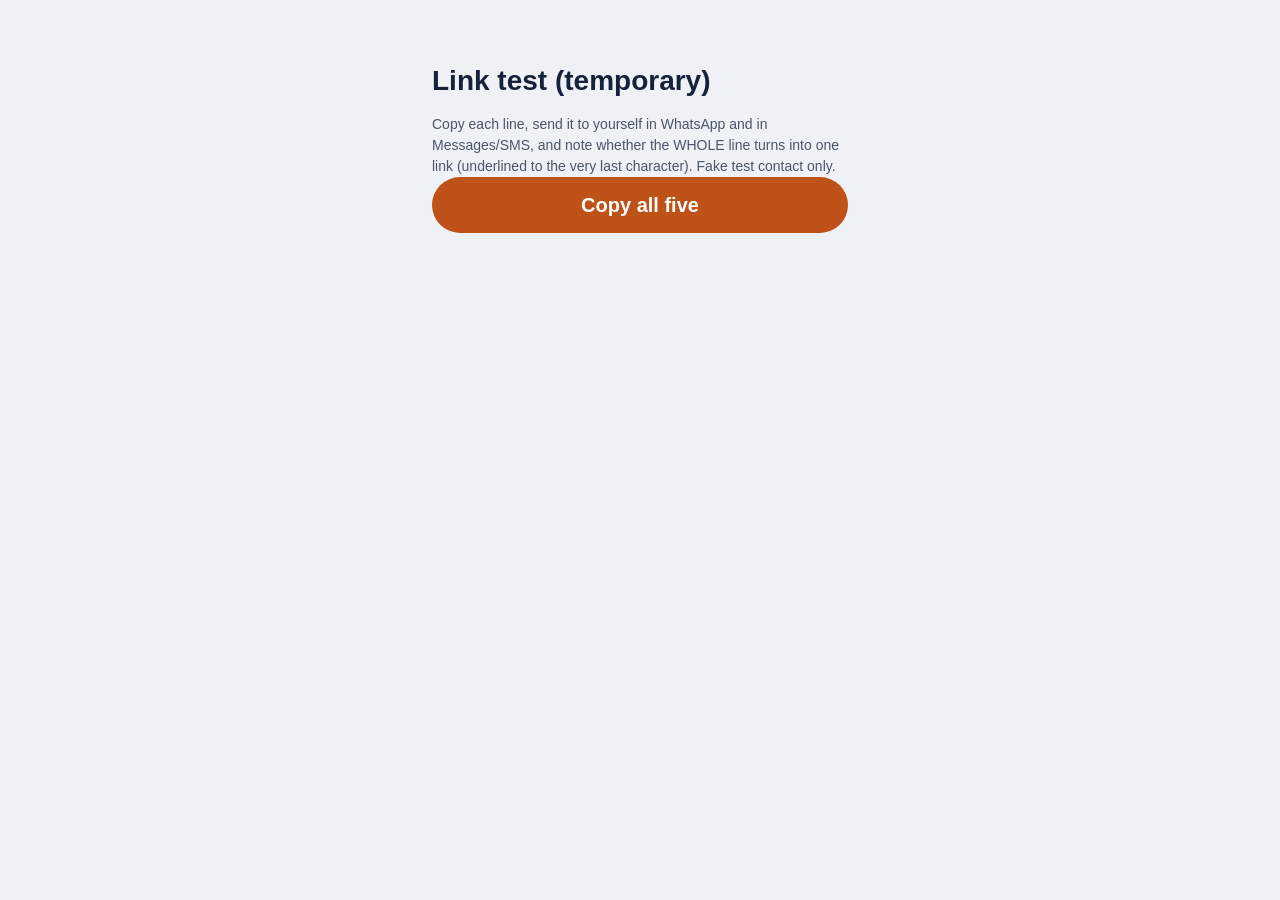
==== linktest.html @ 56acdad6 "Temporary link-detection test page (fake data) Co-Authored-By: Claude Opus 5.5 <noreply@anthropic.co" ====
<!doctype html>
<html lang="en">
<head>
<meta charset="utf-8">
<meta name="viewport" content="width=device-width, initial-scale=1">
<meta name="robots" content="noindex">
<title>Link Detection Test</title>
<link rel="stylesheet" href="save-contact.css">
</head>
<body>
<main class="page">
  <h1 class="name">Link test (temporary)</h1>
  <p class="note">Copy each line, send it to yourself in WhatsApp and in Messages/SMS, and note whether the WHOLE line turns into one link (underlined to the very last character). Fake test contact only.</p>
  <div id="list"></div>
  <button id="all" type="button" class="save">Copy all five</button>
</main>
<script src="linktest.js"></script>
</body>
</html>
---- save-contact.css ----
:root {
  --navy-950: #0B1333; --navy-900: #101A44; --navy-700: #1B2A6B;
  --orange-deep: #BF5219; --orange-press: #A8461A;
  --ink: #16213A; --ink-soft: #4A5568; --ground: #EEF2F6; --line: #D5DDE6;
}
* { box-sizing: border-box; }
[hidden] { display: none !important; }
html { -webkit-text-size-adjust: 100%; }
body {
  margin: 0; min-height: 100vh; background: var(--ground); color: var(--ink);
  font: 1rem/1.5 'Segoe UI', -apple-system, BlinkMacSystemFont, Roboto, 'Helvetica Neue', Arial, sans-serif;
}
.page { width: 100%; max-width: 28rem; margin: 0 auto; padding: 24px 16px 40px; }
.card {
  padding: 24px; border-radius: 20px; color: #FFFFFF;
  background: linear-gradient(145deg, var(--navy-700) 0%, var(--navy-900) 45%, var(--navy-950) 100%);
  box-shadow: 0 2px 6px rgba(22, 33, 58, 0.2), 0 18px 36px -14px rgba(22, 33, 58, 0.6);
}
.logo { display: block; max-width: 60%; max-height: 44px; margin-bottom: 20px; }
.name { margin: 0; font-size: 1.75rem; line-height: 1.2; font-weight: 700; overflow-wrap: anywhere; }
.role { margin: 6px 0 0; font-size: 1rem; opacity: 0.85; overflow-wrap: anywhere; }
.details { list-style: none; margin: 20px 0 0; padding: 16px 0 0; border-top: 1px solid rgba(255, 255, 255, 0.18); }
.details li { display: flex; flex-direction: column; padding: 6px 0; }
.label { font-size: 0.875rem; opacity: 0.7; }
.details a { color: #FFFFFF; font-size: 1rem; text-decoration: none; overflow-wrap: anywhere; }
.actions { margin-top: 24px; text-align: center; }
.save {
  width: 100%; min-height: 56px; border: 0; border-radius: 28px; cursor: pointer;
  background: var(--orange-deep); color: #FFFFFF; font: inherit; font-size: 1.25rem; font-weight: 600;
}
.save:hover { background: var(--orange-press); }
.save:focus-visible { outline: 3px solid var(--navy-700); outline-offset: 3px; }
.hint { margin: 12px 0 0; font-size: 1rem; }
.note { margin: 16px 0 0; font-size: 0.875rem; color: var(--ink-soft); }
.invalid { padding: 24px; border-radius: 20px; background: #FFFFFF; border: 1px solid var(--line); }
.invalid h1 { margin: 0 0 8px; font-size: 1.25rem; }
.invalid p { margin: 0; color: var(--ink-soft); }
@media (min-width: 768px) { .page { padding-top: 64px; } }
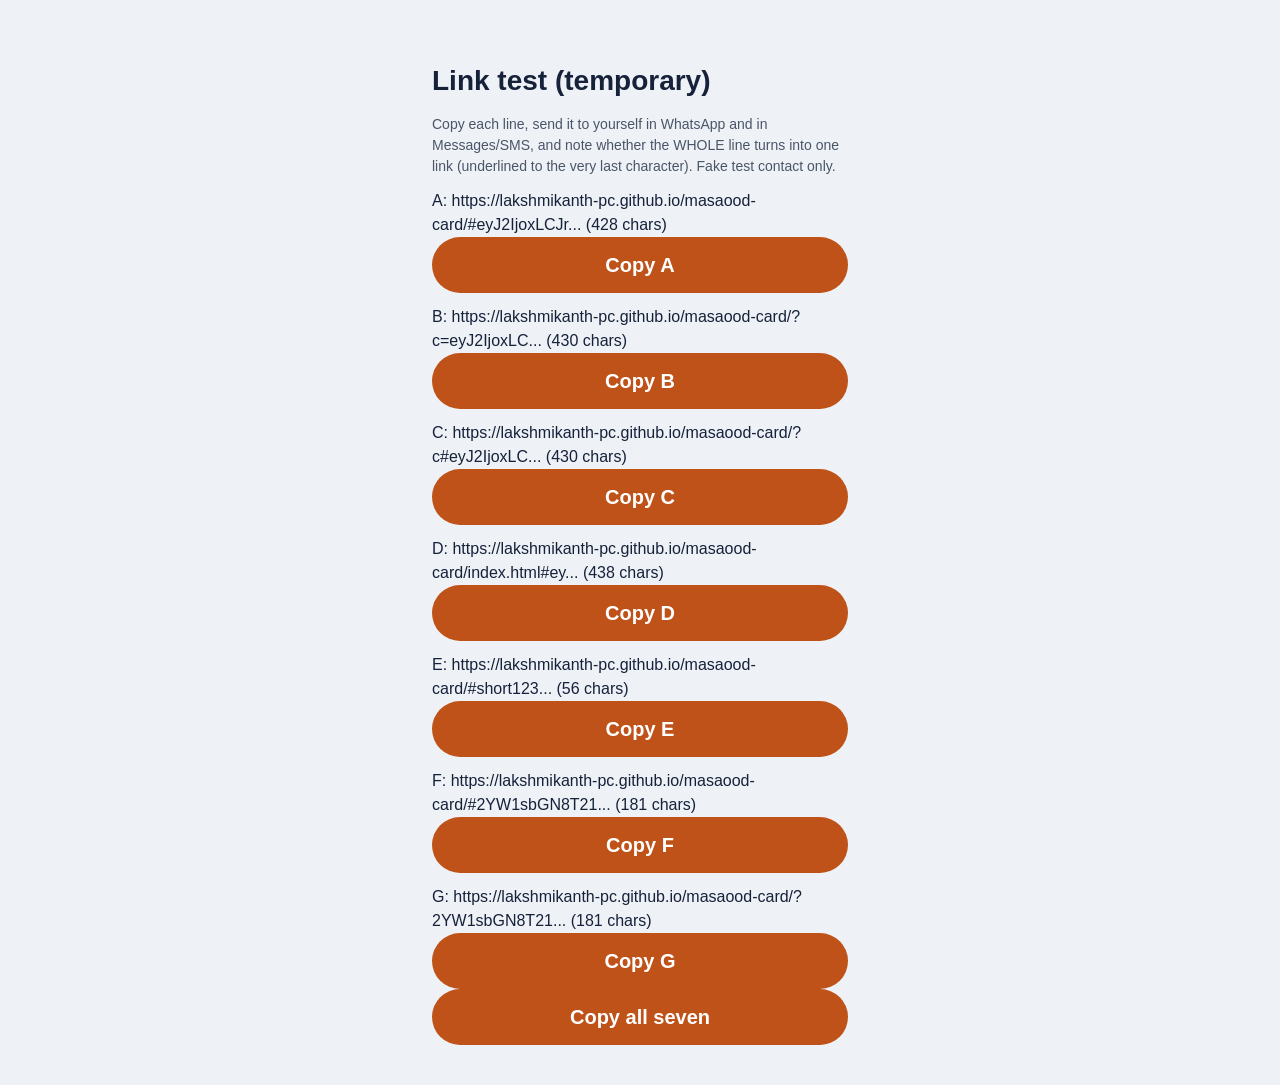
==== commit 31809821: "Link test: add compact variants F and G Co-Authored-By: Claude Opus 5.5 <noreply@anthropic.com>" ====
--- a/linktest.html
+++ b/linktest.html
@@ -12,7 +12,7 @@
   <h1 class="name">Link test (temporary)</h1>
   <p class="note">Copy each line, send it to yourself in WhatsApp and in Messages/SMS, and note whether the WHOLE line turns into one link (underlined to the very last character). Fake test contact only.</p>
   <div id="list"></div>
-  <button id="all" type="button" class="save">Copy all five</button>
+  <button id="all" type="button" class="save">Copy all seven</button>
 </main>
 <script src="linktest.js"></script>
 </body>
--- a/save-contact.css
+++ b/save-contact.css
@@ -1,38 +1,38 @@
-:root {
-  --navy-950: #0B1333; --navy-900: #101A44; --navy-700: #1B2A6B;
-  --orange-deep: #BF5219; --orange-press: #A8461A;
-  --ink: #16213A; --ink-soft: #4A5568; --ground: #EEF2F6; --line: #D5DDE6;
-}
-* { box-sizing: border-box; }
-[hidden] { display: none !important; }
-html { -webkit-text-size-adjust: 100%; }
-body {
-  margin: 0; min-height: 100vh; background: var(--ground); color: var(--ink);
-  font: 1rem/1.5 'Segoe UI', -apple-system, BlinkMacSystemFont, Roboto, 'Helvetica Neue', Arial, sans-serif;
-}
-.page { width: 100%; max-width: 28rem; margin: 0 auto; padding: 24px 16px 40px; }
-.card {
-  padding: 24px; border-radius: 20px; color: #FFFFFF;
-  background: linear-gradient(145deg, var(--navy-700) 0%, var(--navy-900) 45%, var(--navy-950) 100%);
-  box-shadow: 0 2px 6px rgba(22, 33, 58, 0.2), 0 18px 36px -14px rgba(22, 33, 58, 0.6);
-}
-.logo { display: block; max-width: 60%; max-height: 44px; margin-bottom: 20px; }
-.name { margin: 0; font-size: 1.75rem; line-height: 1.2; font-weight: 700; overflow-wrap: anywhere; }
-.role { margin: 6px 0 0; font-size: 1rem; opacity: 0.85; overflow-wrap: anywhere; }
-.details { list-style: none; margin: 20px 0 0; padding: 16px 0 0; border-top: 1px solid rgba(255, 255, 255, 0.18); }
-.details li { display: flex; flex-direction: column; padding: 6px 0; }
-.label { font-size: 0.875rem; opacity: 0.7; }
-.details a { color: #FFFFFF; font-size: 1rem; text-decoration: none; overflow-wrap: anywhere; }
-.actions { margin-top: 24px; text-align: center; }
-.save {
-  width: 100%; min-height: 56px; border: 0; border-radius: 28px; cursor: pointer;
-  background: var(--orange-deep); color: #FFFFFF; font: inherit; font-size: 1.25rem; font-weight: 600;
-}
-.save:hover { background: var(--orange-press); }
-.save:focus-visible { outline: 3px solid var(--navy-700); outline-offset: 3px; }
-.hint { margin: 12px 0 0; font-size: 1rem; }
-.note { margin: 16px 0 0; font-size: 0.875rem; color: var(--ink-soft); }
-.invalid { padding: 24px; border-radius: 20px; background: #FFFFFF; border: 1px solid var(--line); }
-.invalid h1 { margin: 0 0 8px; font-size: 1.25rem; }
-.invalid p { margin: 0; color: var(--ink-soft); }
-@media (min-width: 768px) { .page { padding-top: 64px; } }
+:root {
+  --navy-950: #0B1333; --navy-900: #101A44; --navy-700: #1B2A6B;
+  --orange-deep: #BF5219; --orange-press: #A8461A;
+  --ink: #16213A; --ink-soft: #4A5568; --ground: #EEF2F6; --line: #D5DDE6;
+}
+* { box-sizing: border-box; }
+[hidden] { display: none !important; }
+html { -webkit-text-size-adjust: 100%; }
+body {
+  margin: 0; min-height: 100vh; background: var(--ground); color: var(--ink);
+  font: 1rem/1.5 'Segoe UI', -apple-system, BlinkMacSystemFont, Roboto, 'Helvetica Neue', Arial, sans-serif;
+}
+.page { width: 100%; max-width: 28rem; margin: 0 auto; padding: 24px 16px 40px; }
+.card {
+  padding: 24px; border-radius: 20px; color: #FFFFFF;
+  background: linear-gradient(145deg, var(--navy-700) 0%, var(--navy-900) 45%, var(--navy-950) 100%);
+  box-shadow: 0 2px 6px rgba(22, 33, 58, 0.2), 0 18px 36px -14px rgba(22, 33, 58, 0.6);
+}
+.logo { display: block; max-width: 60%; max-height: 44px; margin-bottom: 20px; }
+.name { margin: 0; font-size: 1.75rem; line-height: 1.2; font-weight: 700; overflow-wrap: anywhere; }
+.role { margin: 6px 0 0; font-size: 1rem; opacity: 0.85; overflow-wrap: anywhere; }
+.details { list-style: none; margin: 20px 0 0; padding: 16px 0 0; border-top: 1px solid rgba(255, 255, 255, 0.18); }
+.details li { display: flex; flex-direction: column; padding: 6px 0; }
+.label { font-size: 0.875rem; opacity: 0.7; }
+.details a { color: #FFFFFF; font-size: 1rem; text-decoration: none; overflow-wrap: anywhere; }
+.actions { margin-top: 24px; text-align: center; }
+.save {
+  width: 100%; min-height: 56px; border: 0; border-radius: 28px; cursor: pointer;
+  background: var(--orange-deep); color: #FFFFFF; font: inherit; font-size: 1.25rem; font-weight: 600;
+}
+.save:hover { background: var(--orange-press); }
+.save:focus-visible { outline: 3px solid var(--navy-700); outline-offset: 3px; }
+.hint { margin: 12px 0 0; font-size: 1rem; }
+.note { margin: 16px 0 0; font-size: 0.875rem; color: var(--ink-soft); }
+.invalid { padding: 24px; border-radius: 20px; background: #FFFFFF; border: 1px solid var(--line); }
+.invalid h1 { margin: 0 0 8px; font-size: 1.25rem; }
+.invalid p { margin: 0; color: var(--ink-soft); }
+@media (min-width: 768px) { .page { padding-top: 64px; } }
